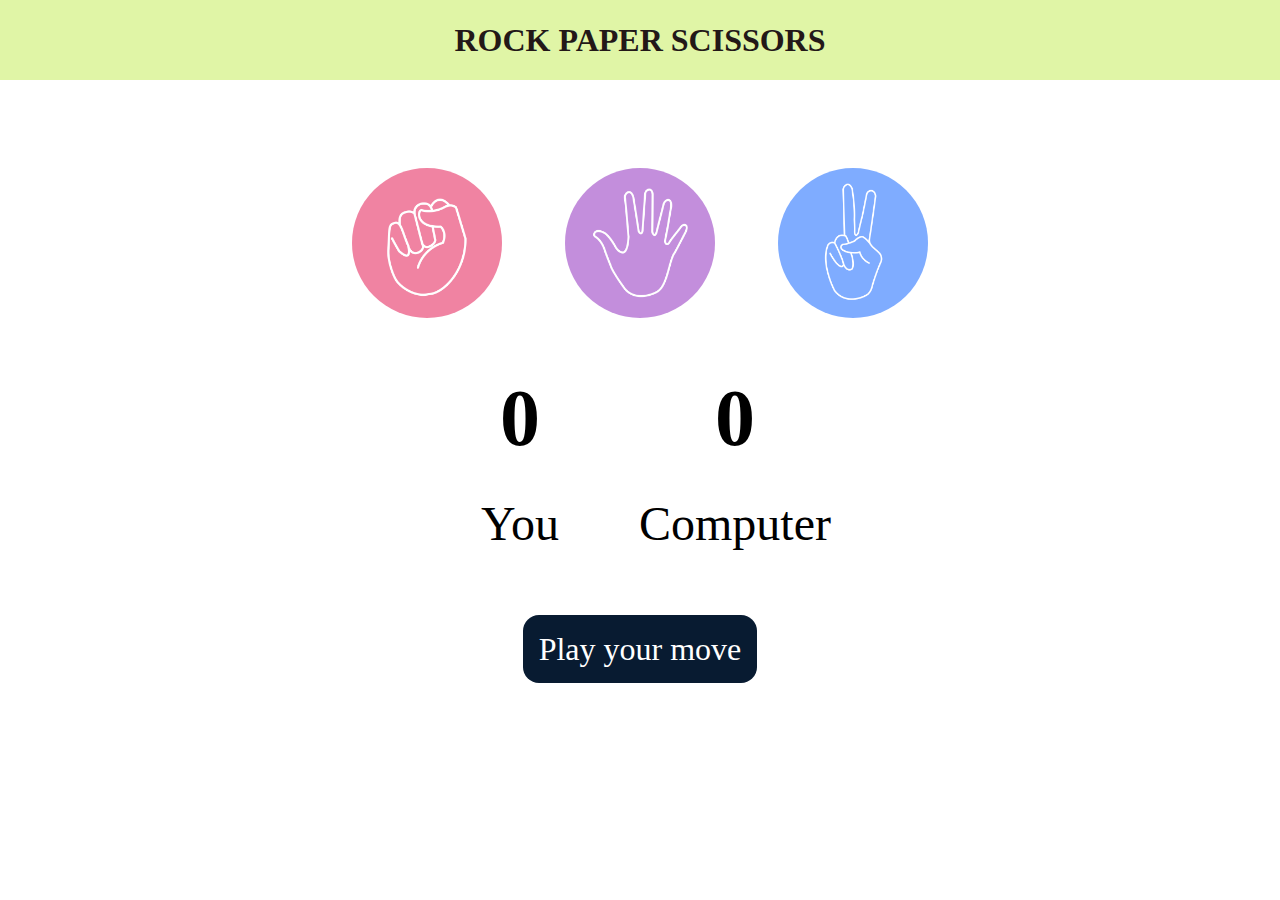
==== Rock-Paper-Scissor/index.html @ 0c2e7e96 "javascript projects" ====
<!DOCTYPE html>
<html lang="en">
<head>
    <meta charset="UTF-8">
    <meta name="viewport" content="width=device-width, initial-scale=1.0">
    <title>ROCK PAPER SCISSORS</title>
    <link rel="stylesheet" href="style.css">
</head>
<body>
    <h1>ROCK PAPER SCISSORS</h1>
    <div class="choices">
        <div class="choice" id="rock">
            <img src="images/rock.png" alt="rock">
        </div>
        <div class="choice" id="paper">
            <img src="images/paper.png" alt="paper">
        </div>
        <div class="choice" id="scissors">
            <img src="images/scissors.png" alt="scissors">
        </div>
    </div>
    <div class="score-board">
        <div class="score">
            <p id="user-score">0</p>
            <p>You</p>
        </div>
        <div class="score">
            <p id="computer-score">0</p>
            <p>Computer</p>
        </div>
    </div>

    <div class="msg-container">
        <p id="msg">Play your move</p>
    </div>
    <script src="script.js"></script>
</body>
</html>
---- Rock-Paper-Scissor/style.css ----
*{
    margin: 0;
    padding: 0;
    text-align: center;
}
h1{
    background-color: rgb(224, 245, 166);
    color: rgb(35, 24, 24);
    height: 5rem;
    display: flex;
    align-items: center;
    justify-content: center
    /* line-height: 5rem; */
}
.choices{
    display: flex;
    align-items: center;
    justify-content: center;
    gap: 3rem;
    margin-top: 5rem;
}
.choice{
    height: 165px;
    width: 165px;
    border-radius: 50%;
    display: flex;
    align-items: center;
    justify-content: center;

}
.choice:hover{
    /* opacity: 0.5; */
    cursor: pointer;
    background-color: #78797a;
}
.choice>img{
    height: 150px;
    width: 150px;
    object-fit: cover;
    border-radius: 50%;
}
.score-board{
    display: flex;
    align-items: center;
    justify-content: center;
    font-size: 3rem;
    margin-top: 3rem;
    margin-left: 2rem;
    gap: 5rem;

}
#user-score,#computer-score{
    font-size: 5rem;
    font-weight: bold;
    margin-bottom: 2rem;
}
.msg-container{
    margin-top: 5rem;
}
#msg{
    background-color: #081b31;
    color: #fff;
    height: 5rem;
    font-size: 2rem;
    /* display: flex;
    align-items: center;
    justify-content: center; */
    display: inline;
    padding: 1rem;
    border-radius: 1rem;

}
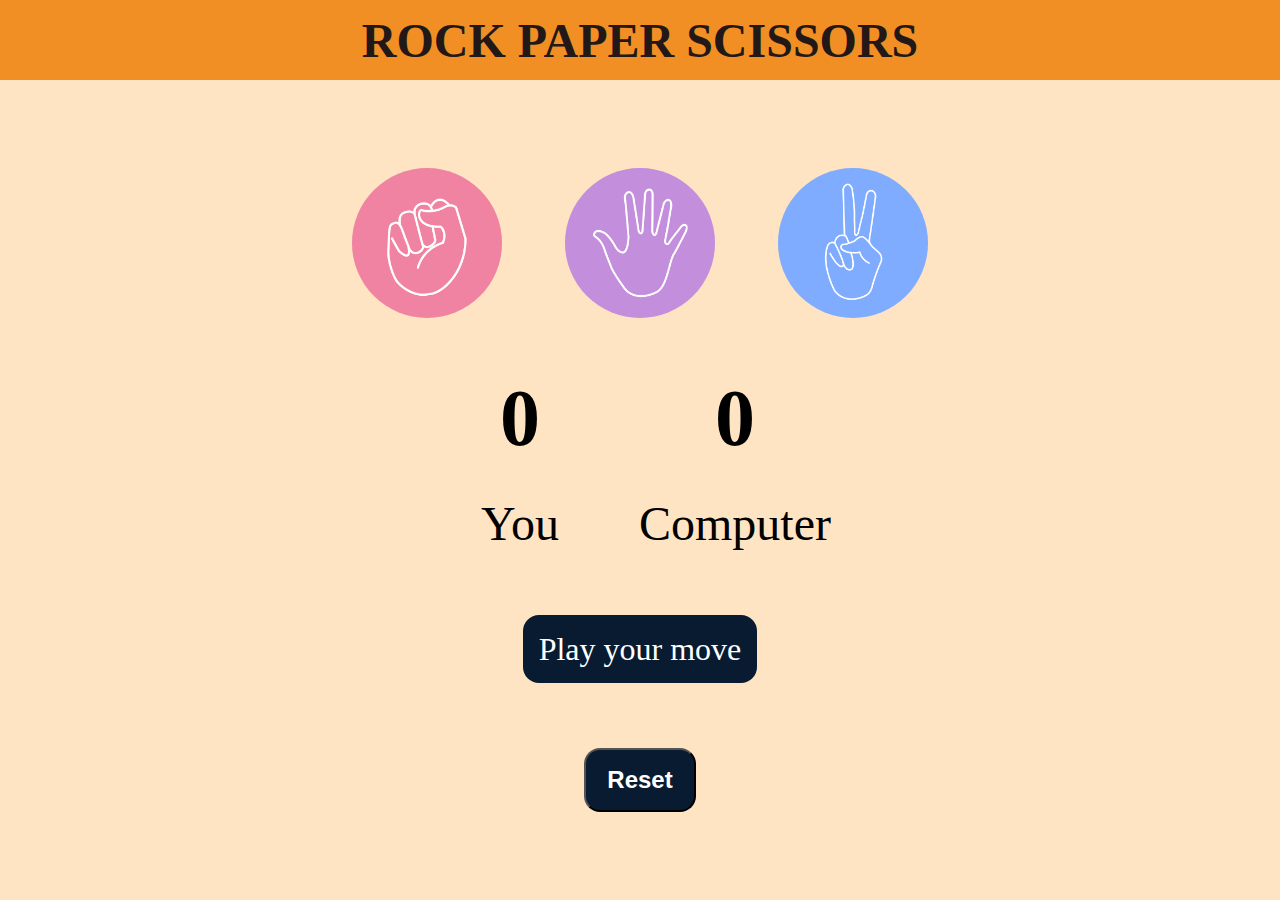
==== commit f3e248f5: "javascript projects" ====
--- a/Rock-Paper-Scissor/index.html
+++ b/Rock-Paper-Scissor/index.html
@@ -1,11 +1,13 @@
 <!DOCTYPE html>
 <html lang="en">
+
 <head>
     <meta charset="UTF-8">
     <meta name="viewport" content="width=device-width, initial-scale=1.0">
     <title>ROCK PAPER SCISSORS</title>
     <link rel="stylesheet" href="style.css">
 </head>
+
 <body>
     <h1>ROCK PAPER SCISSORS</h1>
     <div class="choices">
@@ -33,6 +35,10 @@
     <div class="msg-container">
         <p id="msg">Play your move</p>
     </div>
+    <div class="reset">
+        <button class="reset-btn">Reset</button>
+    </div>
     <script src="script.js"></script>
 </body>
+
 </html>--- a/Rock-Paper-Scissor/style.css
+++ b/Rock-Paper-Scissor/style.css
@@ -2,14 +2,17 @@
     margin: 0;
     padding: 0;
     text-align: center;
+    background-color: bisque;
 }
 h1{
-    background-color: rgb(224, 245, 166);
+    background-color: rgb(241, 143, 37);
     color: rgb(35, 24, 24);
     height: 5rem;
     display: flex;
     align-items: center;
-    justify-content: center
+    justify-content: center;
+    font-size: 3rem;
+    font-weight: bold;
     /* line-height: 5rem; */
 }
 .choices{
@@ -69,4 +72,18 @@
     padding: 1rem;
     border-radius: 1rem;
 
+}
+.reset{
+    margin-top: 5rem;
+
+}
+.reset-btn{
+    background-color: #081b31;
+    color: #fff;
+    height: 4rem;
+    width: 7rem;
+    font-weight: bold;
+    font-size: 1.5rem;
+    border-radius: 1rem;
+    cursor: pointer;
 }